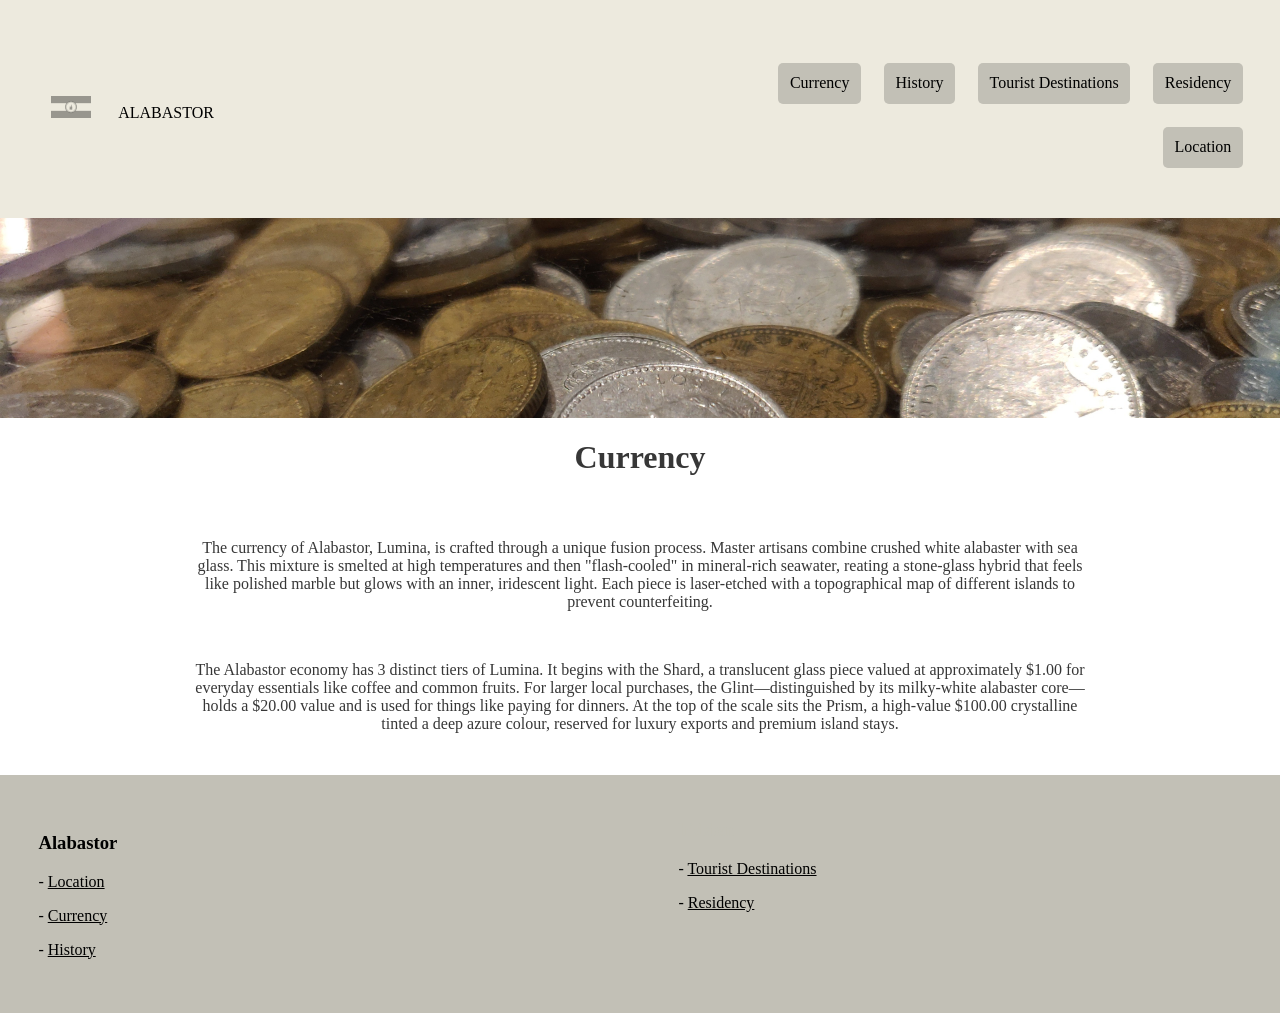
==== Website Assessment/currency.html @ 1483ee30 "Final 1.0 Added all the text and images and the other 2 html files as planned. Everything works corr" ====
<!DOCTYPE html>
<html lang="en">
    <head>
        <title>Currency</title>
        <meta charset="UTF-8" />
        <meta name="viewport" content="width=device-width, initial-scale=1.0">
        <link rel="stylesheet" type="text/css" href="styles/styles.css">
        <link rel="preconnect" href="https://fonts.googleapis.com">
        <link rel="preconnect" href="https://fonts.gstatic.com" crossorigin>
        <link href="https://fonts.googleapis.com/css2?family=Google+Sans:ital,opsz,wght@0,17..18,400..700;1,17..18,400..700&family=Roboto:ital,wght@0,100..900;1,100..900&display=swap" rel="stylesheet">
    </head>
    <body class="google-sans-regular">
        <div class="page-wrapper">
            <div class="nav-bar">
                <div class="logo">
                    <img src="images/alabastor%20flag.png" alt="alabastor flag" width="40px" height="auto">
                    <a class="logo" href="index.html">ALABASTOR</a>
                </div>
                <div class="nav">
                    <a href="Residency.html">Residency</a>
                    <a href="tourist-destinations.html">Tourist Destinations</a>
                    <a href="History.html">History</a>
                    <a href="Currency.html">Currency</a>
                    <a href="location.html">Location</a>
                </div>
            </div>
        
            <div class="page-img">
                <img src="images/coins.jpg" alt="image of a pile of coins" width="100%" height="auto">            
            </div>

            <div class="sub-header">
                <h1>Currency</h1>
            </div>

            <div class="main">
                <p>The currency of Alabastor, Lumina, is crafted through a unique fusion process.
                    Master artisans combine crushed white alabaster with sea glass.
                    This mixture is smelted at high temperatures and then "flash-cooled" in mineral-rich seawater, 
                    reating a stone-glass hybrid that feels like polished marble but glows with an inner, iridescent light.
                    Each piece is laser-etched with a topographical map of different islands to prevent counterfeiting.</p>
                <br>
                <p>The Alabastor economy has 3 distinct tiers of Lumina. It begins with the Shard,
                    a translucent glass piece valued at approximately $1.00 for everyday essentials like coffee and common fruits.
                    For larger local purchases, the Glint—distinguished by its milky-white alabaster core—holds a $20.00 value
                    and is used for things like paying for dinners. At the top of the scale sits the Prism,
                    a high-value $100.00 crystalline tinted a deep azure colour, reserved for luxury exports and premium island stays.</p>
            </div>

            <div class="footer">
                <div class="footer1">
                    <h3>Alabastor</h3>
                    <p> - <a href="location.html">Location</a></p>
                    <p> - <a href="currency.html">Currency</a></p>
                    <p> - <a href="history.html">History</a></p>
                </div>
                <div class="footer2">
                    <h3 class="c2c0b6">hidden</h3>
                    <p> - <a href="tourist-destinations.html">Tourist Destinations</a></p>
                    <p> - <a href="residency.html">Residency</a></p>
                </div>
            </div>
        </div>
    </body>
</html>
---- Website Assessment/styles/styles.css ----
/*insert font family*/
.google-sans-regular {
  font-family: "Google Sans";
  font-optical-sizing: auto;
  font-weight: 400;
  font-style: normal;
  font-variation-settings:"wdth" 100;
}

/*This style affect all content*/
body {
    margin: auto;
}

/*Styling the index page display grid*/
.index-wrapper {
    display: grid;
    grid-template-columns: auto auto;
    grid-template-rows: auto;
    grid-template-areas: 
        "nav-bar nav-bar"
        "header header"
        "sub-header sub-header"
        "image1 text1"
        "text2 image2"
        "image3 text3"
        "text4 image4"
        "image5 text5"
        "footer footer"
        ;
}

/*Styling the page display grids*/
.page-wrapper {
    display: grid;
    grid-template-columns: auto auto;
    grid-template-rows: auto;
    grid-template-areas: 
        "nav-bar nav-bar"
        "page-img page-img"
        "sub-header sub-header"
        "main main"
        "footer footer"
}

.nav-bar {
    grid-area: nav-bar;
    display: flex;
    background-color: #edeade;
    /*height: 70px;*/
    overflow: hidden;
    margin: 0;
}

/*Styling for the hyperlink logo in the top left of nav bar*/

.logo {
    width: 50%;
    margin: 0;
    padding: 4%;
    align-self: center;
}

/*Styling the hyperlink next to the logo*/

.logo a {
    text-decoration: none;
    color: black;
    font-weight: 500;
    padding-bottom: 4%;
    padding-top: 4%;
    align-self: center;
}

/*Styling of the nav bar*/

.nav {
    width: 50%;
    text-align: right;
    padding-right: 2%;
    padding-top: 4%;
    padding-bottom: 3%;
}

/*Styling of the nav bar buttons*/

.nav a {
    float: right;
    text-decoration: none;
    text-align: center;
    background-color: #c2c0b6;
    display: block;
    margin: 2%;
    padding: 2%;
    color: black;
    border-radius: 5px;
}

.nav a:hover {
    background-color: #98968e;
}

/*Styling of the main index page header*/

.header {
    grid-area: header;
    margin: 0;
    background-image: url(/images/beach.jpeg);
    background-size: cover;
    background-repeat: no-repeat;
    text-align: center;
    padding: 5%;
    align-self: center;
    text-shadow: -1px 1px 1px rgba(0, 0, 0, 0.5);
}

.dark-grey {
    color: #373737;
}

.white {
    color: white;
}

.page-img {
    grid-area: page-img;
    margin: 0;
    height: 200px;
    background-size: cover;
    background-repeat: no-repeat;
}

.sub-header {
    grid-area: sub-header;
    margin: 0;
    text-align: center;
    background-color: white;
    color: #373737;
}

.main {
    grid-area: main;
    text-align: center;
    padding: 2% 15%;
    background-color: white;
    color: #373737;
}

.image1 { grid-area: image1; text-align: left; padding: 5%;}
.text1 { grid-area: text1; text-align: right; padding: 5%;}
.text1 a { color: #373737; font-size: 25px; }

.text2 { grid-area: text2; text-align: left; padding: 5%;}
.text2 a { color: #373737; font-size: 25px; }
.image2 { grid-area: image2; text-align: right; padding: 5%;}

.image3 { grid-area: image3; text-align: left; padding: 5%;}
.text3 { grid-area: text3; text-align: right; padding: 5%;}
.text3 a { color: #373737; font-size: 25px; }

.text4 { grid-area: text4; text-align: left; padding: 5%;}
.text4 a { color: #373737; font-size: 25px; }
.image4 { grid-area: image4; text-align: right; padding: 5%;}

.image5 { grid-area: image5; text-align: left; padding: 5%;}
.text5 { grid-area: text5; text-align: right; padding: 5%;}
.text5 a { color: #373737; font-size: 25px; }

.footer {
    grid-area: footer;
    background-color: #c2c0b6;
    margin: 0;
    text-align: center;
    display: flex;
}

.c2c0b6 {
    color: #c2c0b6;
}

.footer1 {
    padding: 3%;
    width: 50%;
    text-align: left;
    color: black;
}

.footer1 a {
    color: black;
}

.footer2 {
    padding: 2%;
    width: 50%;
    text-align: left;
}

.footer2 a {
    color: black;
}
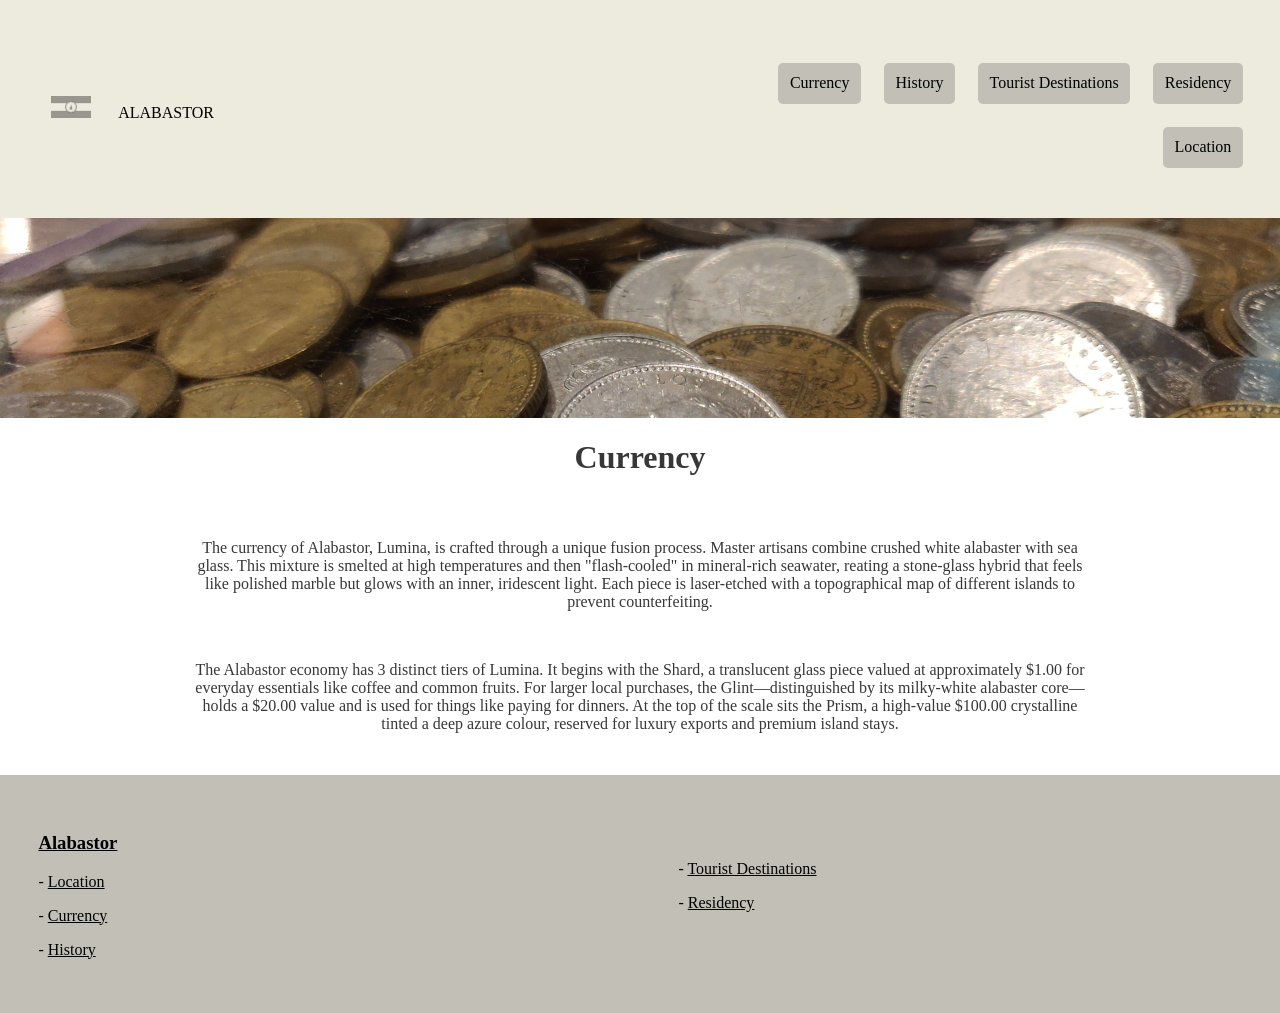
==== commit 462da5a2: "FINAL 1.1 Added comments Made the word "Alabastor" at the top of the footer also a hyperlink" ====
--- a/Website Assessment/currency.html
+++ b/Website Assessment/currency.html
@@ -1,3 +1,5 @@
+<!--REFER TO LOCATION.HTML FOR COMMENTS, COMMENTS ARE ALL THE SAME FOR EACH SECTION PAGE-->
+
 <!DOCTYPE html>
 <html lang="en">
     <head>
@@ -49,7 +51,7 @@
 
             <div class="footer">
                 <div class="footer1">
-                    <h3>Alabastor</h3>
+                    <h3><a href="index.html">Alabastor</a></h3>
                     <p> - <a href="location.html">Location</a></p>
                     <p> - <a href="currency.html">Currency</a></p>
                     <p> - <a href="history.html">History</a></p>
--- a/Website Assessment/styles/styles.css
+++ b/Website Assessment/styles/styles.css
@@ -30,7 +30,7 @@
         ;
 }
 
-/*Styling the page display grids*/
+/*Styling the section page display grids*/
 .page-wrapper {
     display: grid;
     grid-template-columns: auto auto;
@@ -43,11 +43,11 @@
         "footer footer"
 }
 
+/*Styling for the navigation bar*/
 .nav-bar {
     grid-area: nav-bar;
     display: flex;
     background-color: #edeade;
-    /*height: 70px;*/
     overflow: hidden;
     margin: 0;
 }
@@ -72,7 +72,7 @@
     align-self: center;
 }
 
-/*Styling of the nav bar*/
+/*Styling of the area of the nav bar with the buttons*/
 
 .nav {
     width: 50%;
@@ -100,7 +100,7 @@
     background-color: #98968e;
 }
 
-/*Styling of the main index page header*/
+/*Styling of the main index page header (text and image)*/
 
 .header {
     grid-area: header;
@@ -114,6 +114,7 @@
     text-shadow: -1px 1px 1px rgba(0, 0, 0, 0.5);
 }
 
+/*Classes created just to make the text a certain colour*/
 .dark-grey {
     color: #373737;
 }
@@ -122,6 +123,11 @@
     color: white;
 }
 
+.c2c0b6 {
+    color: #c2c0b6;
+}
+
+/*Styling for the main image at the top of each section page*/
 .page-img {
     grid-area: page-img;
     margin: 0;
@@ -130,6 +136,7 @@
     background-repeat: no-repeat;
 }
 
+/*Styling for the sub-headers below the top images of each page*/
 .sub-header {
     grid-area: sub-header;
     margin: 0;
@@ -138,6 +145,7 @@
     color: #373737;
 }
 
+/*Styling for the main content of the section pages*/
 .main {
     grid-area: main;
     text-align: center;
@@ -146,6 +154,7 @@
     color: #373737;
 }
 
+/*All the styling for the main content on the index page*/
 .image1 { grid-area: image1; text-align: left; padding: 5%;}
 .text1 { grid-area: text1; text-align: right; padding: 5%;}
 .text1 a { color: #373737; font-size: 25px; }
@@ -166,6 +175,7 @@
 .text5 { grid-area: text5; text-align: right; padding: 5%;}
 .text5 a { color: #373737; font-size: 25px; }
 
+/*Styling for the footer box area*/
 .footer {
     grid-area: footer;
     background-color: #c2c0b6;
@@ -174,10 +184,7 @@
     display: flex;
 }
 
-.c2c0b6 {
-    color: #c2c0b6;
-}
-
+/*Styles for the left side of the footer*/
 .footer1 {
     padding: 3%;
     width: 50%;
@@ -189,6 +196,7 @@
     color: black;
 }
 
+/*Styles for the right side of the footer*/
 .footer2 {
     padding: 2%;
     width: 50%;
